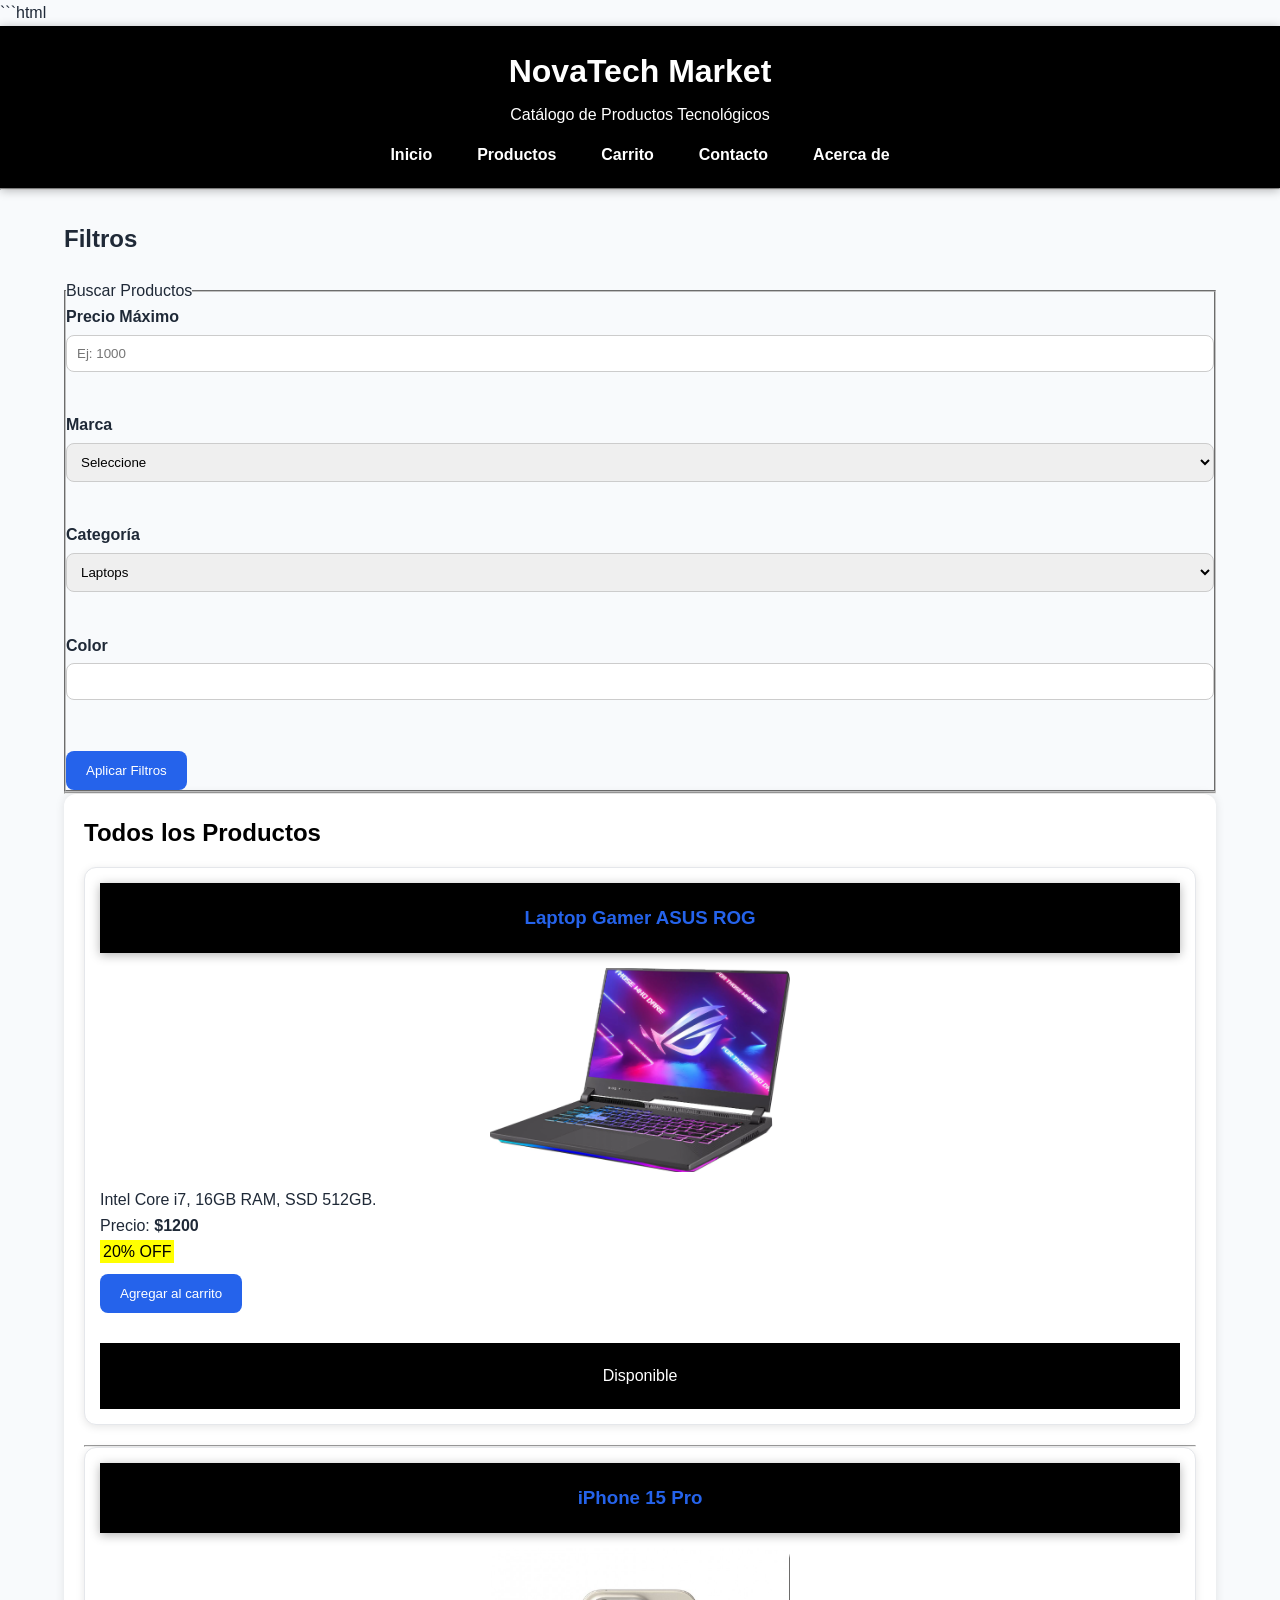
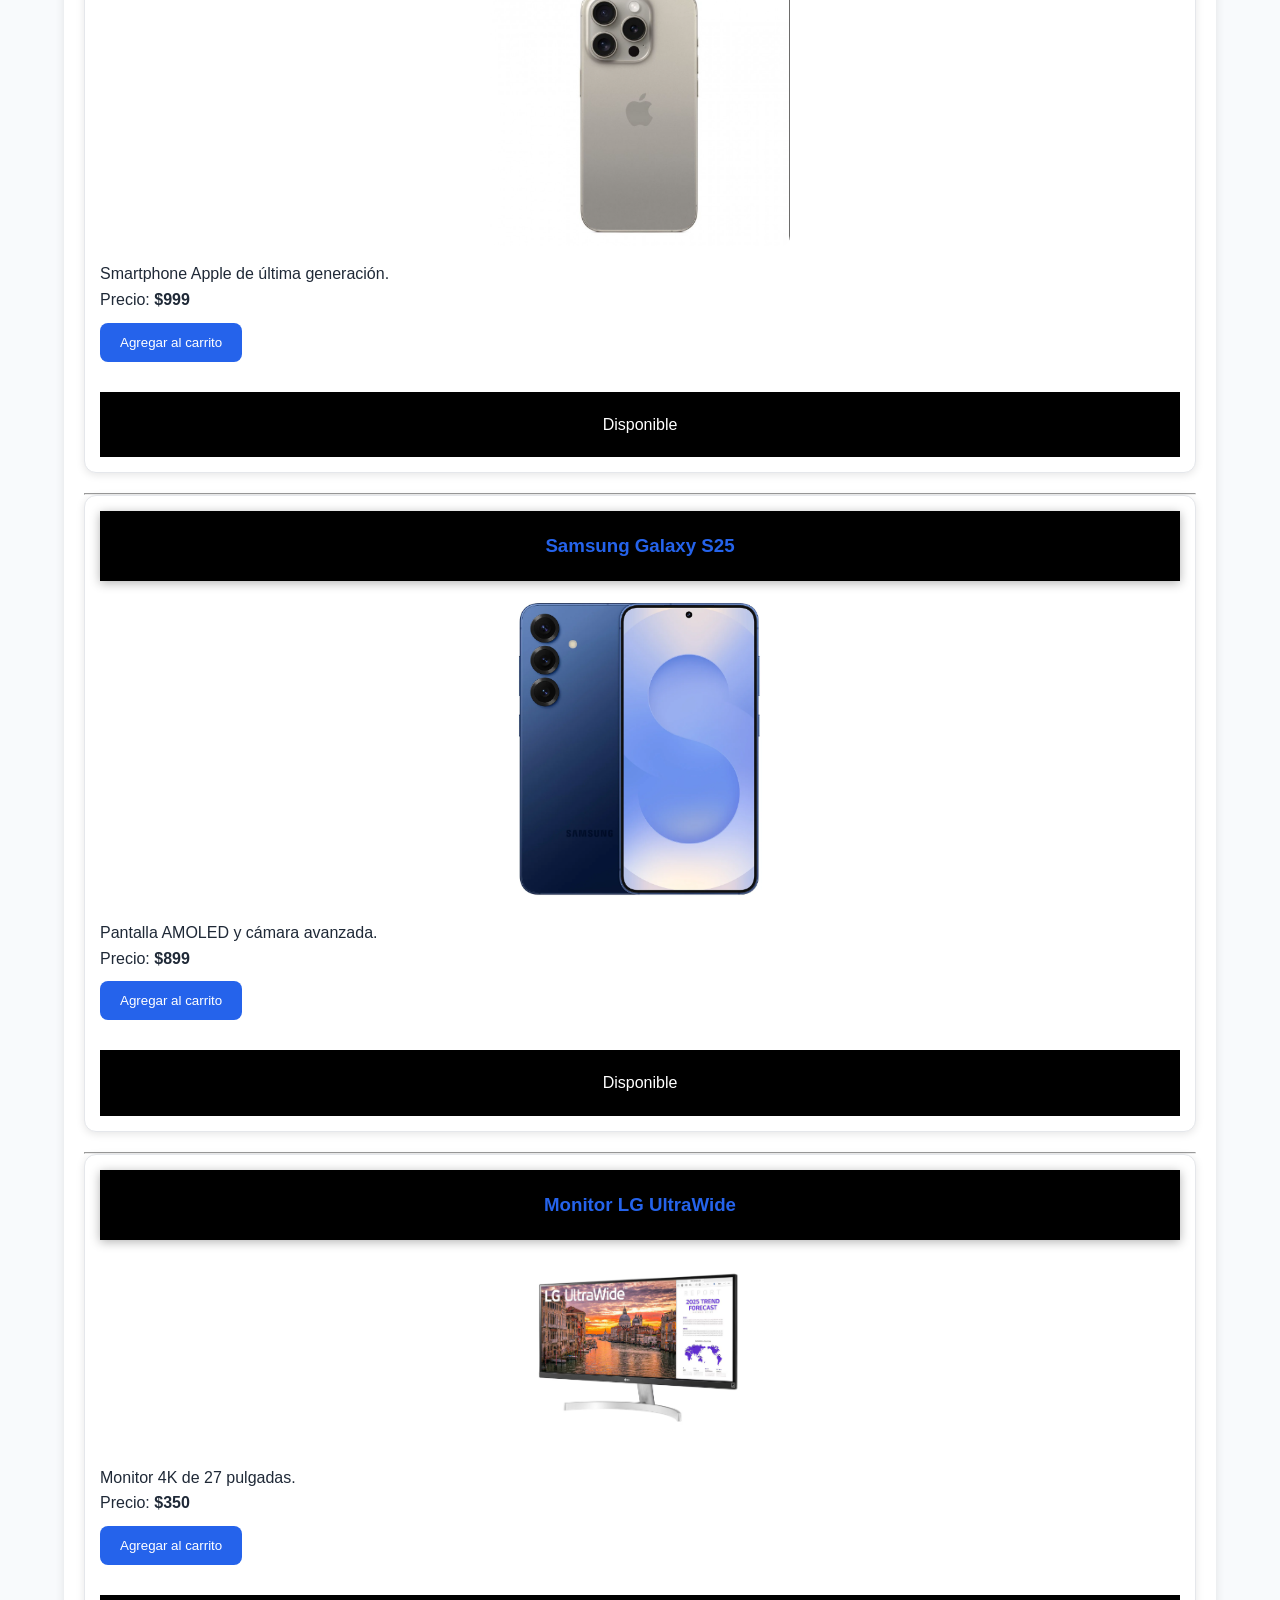
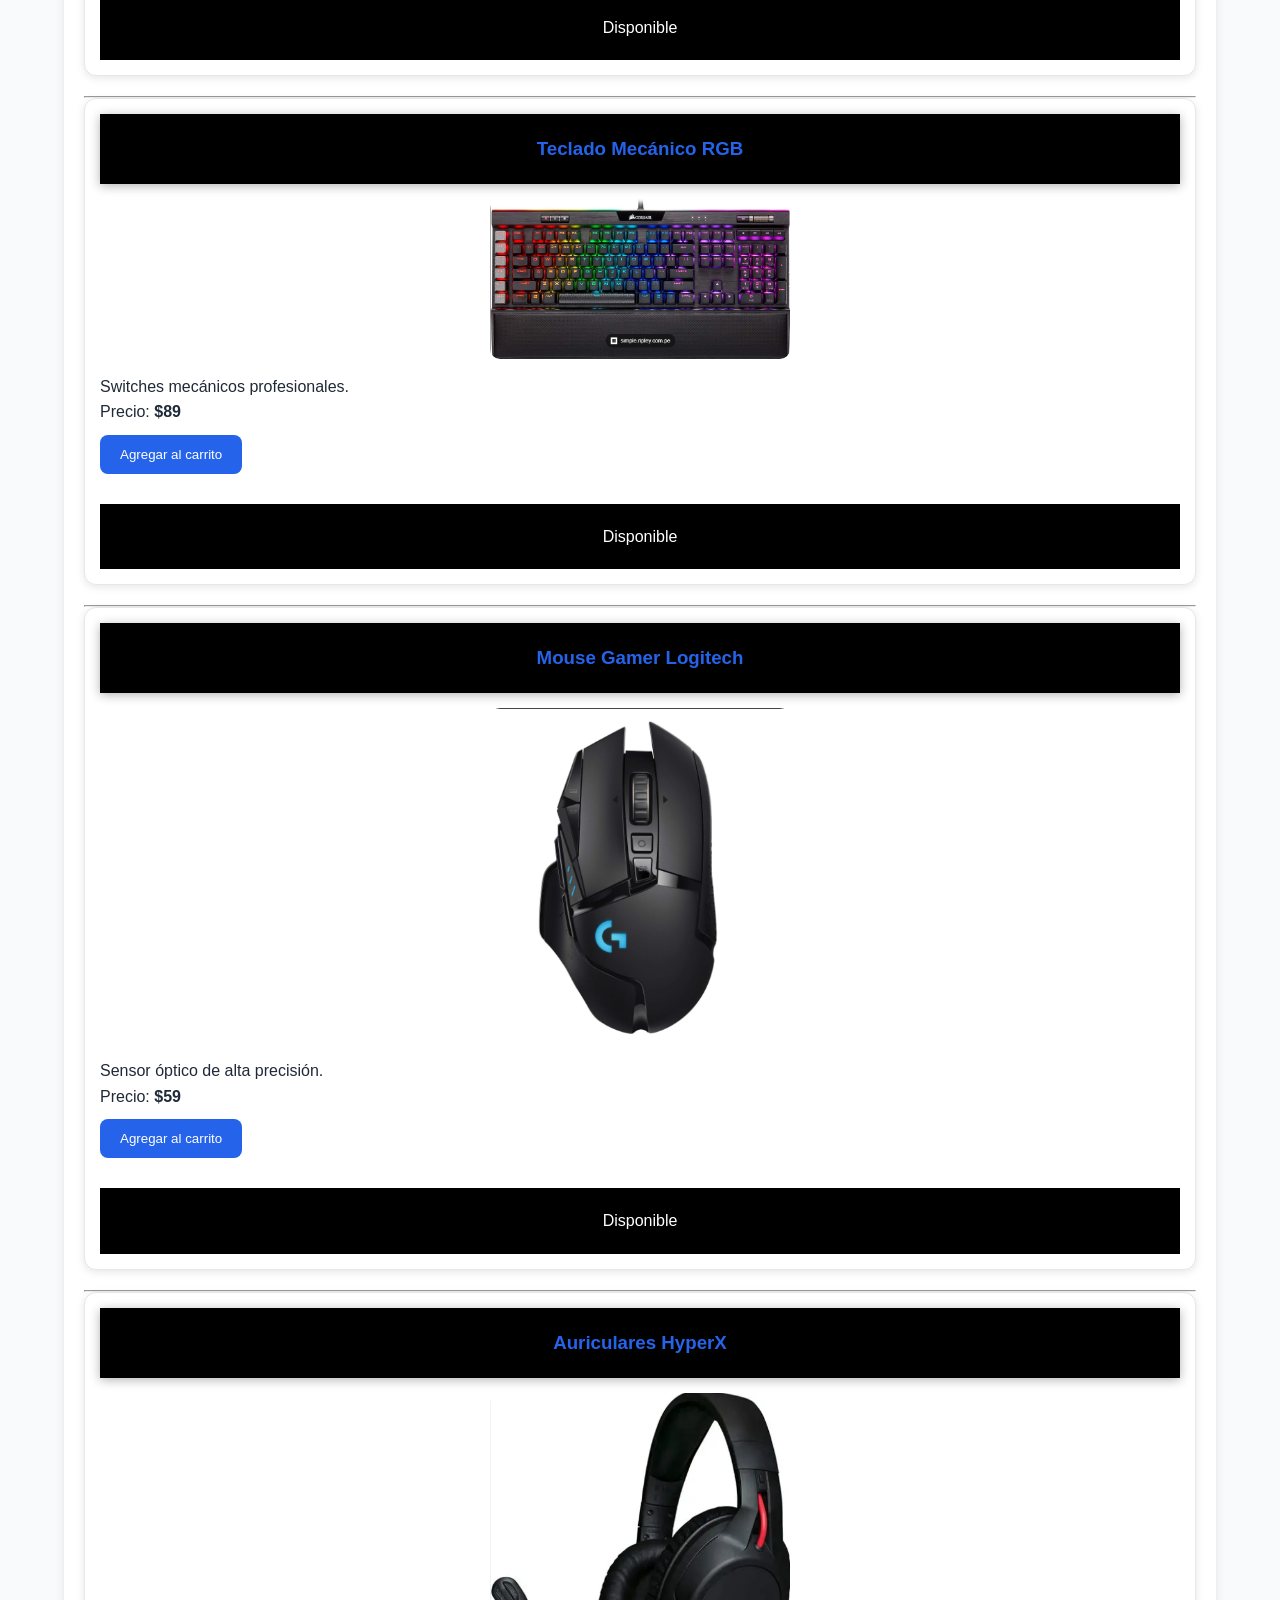
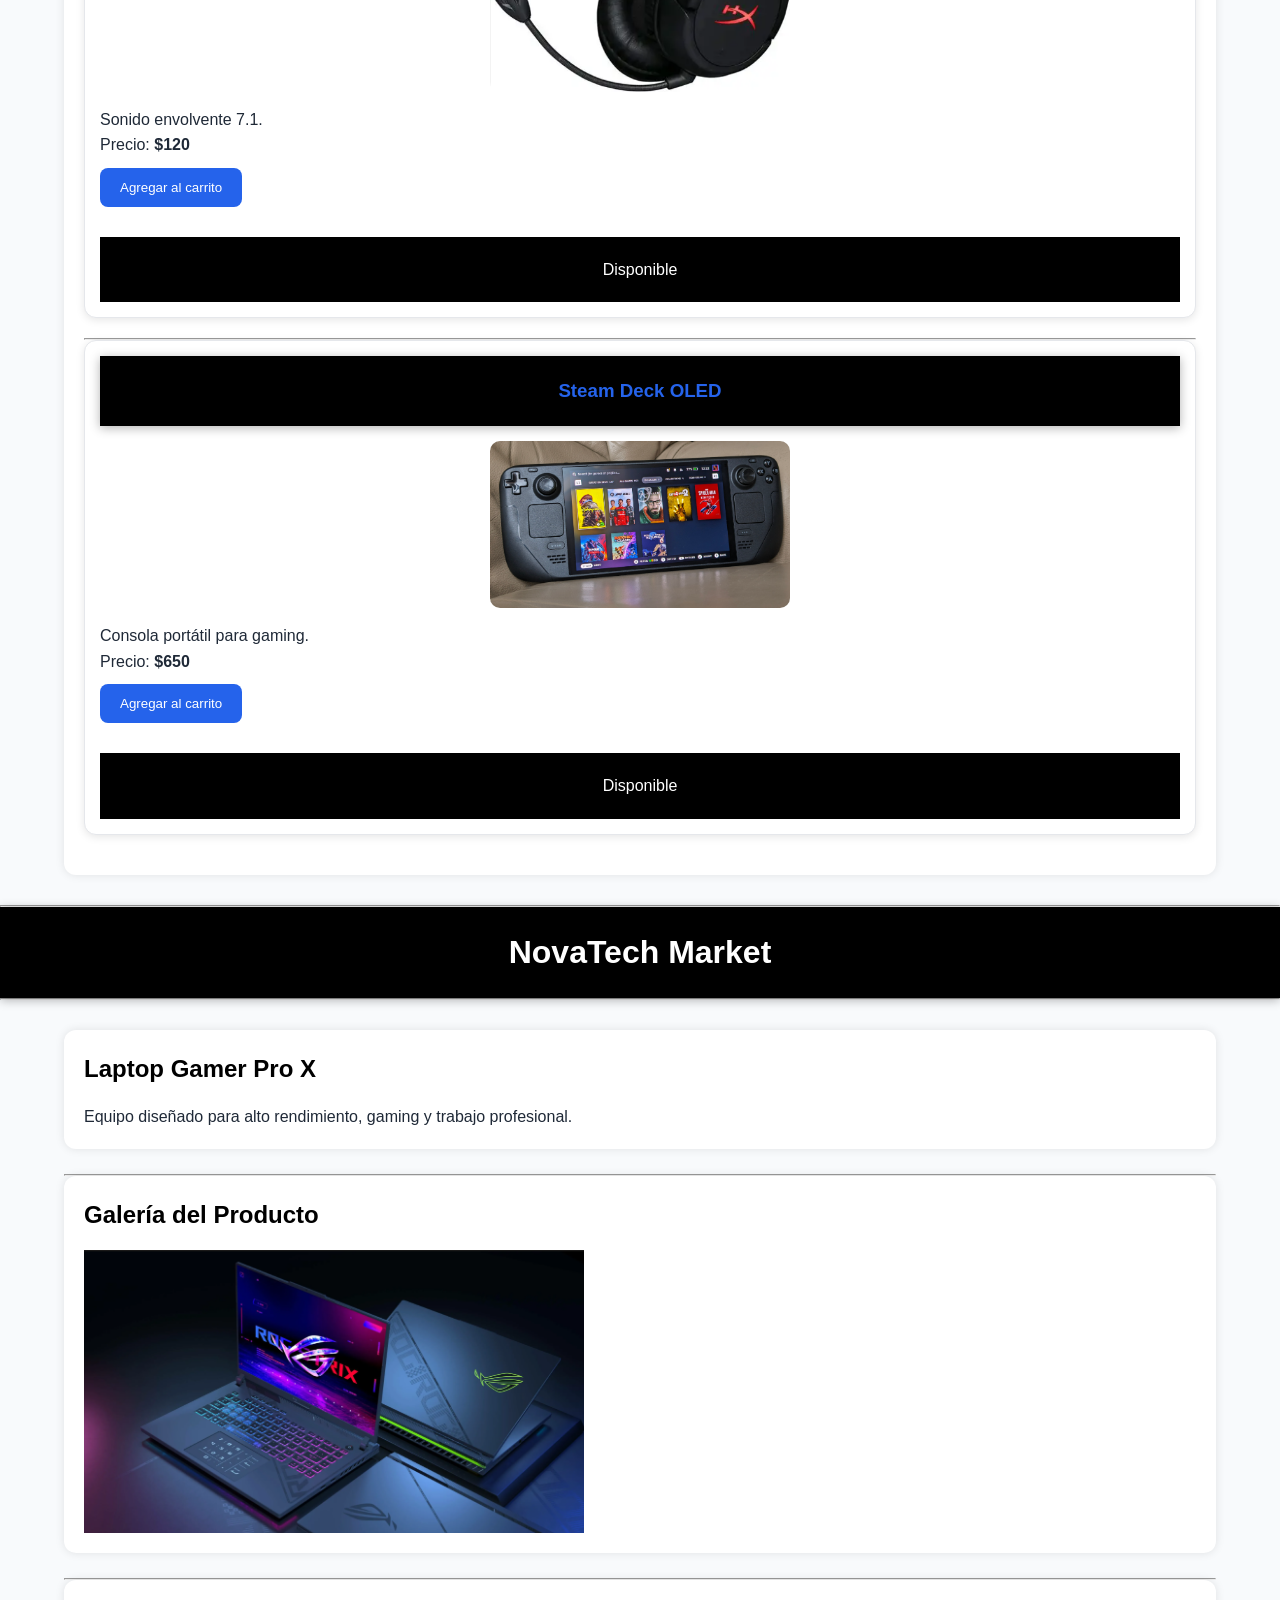
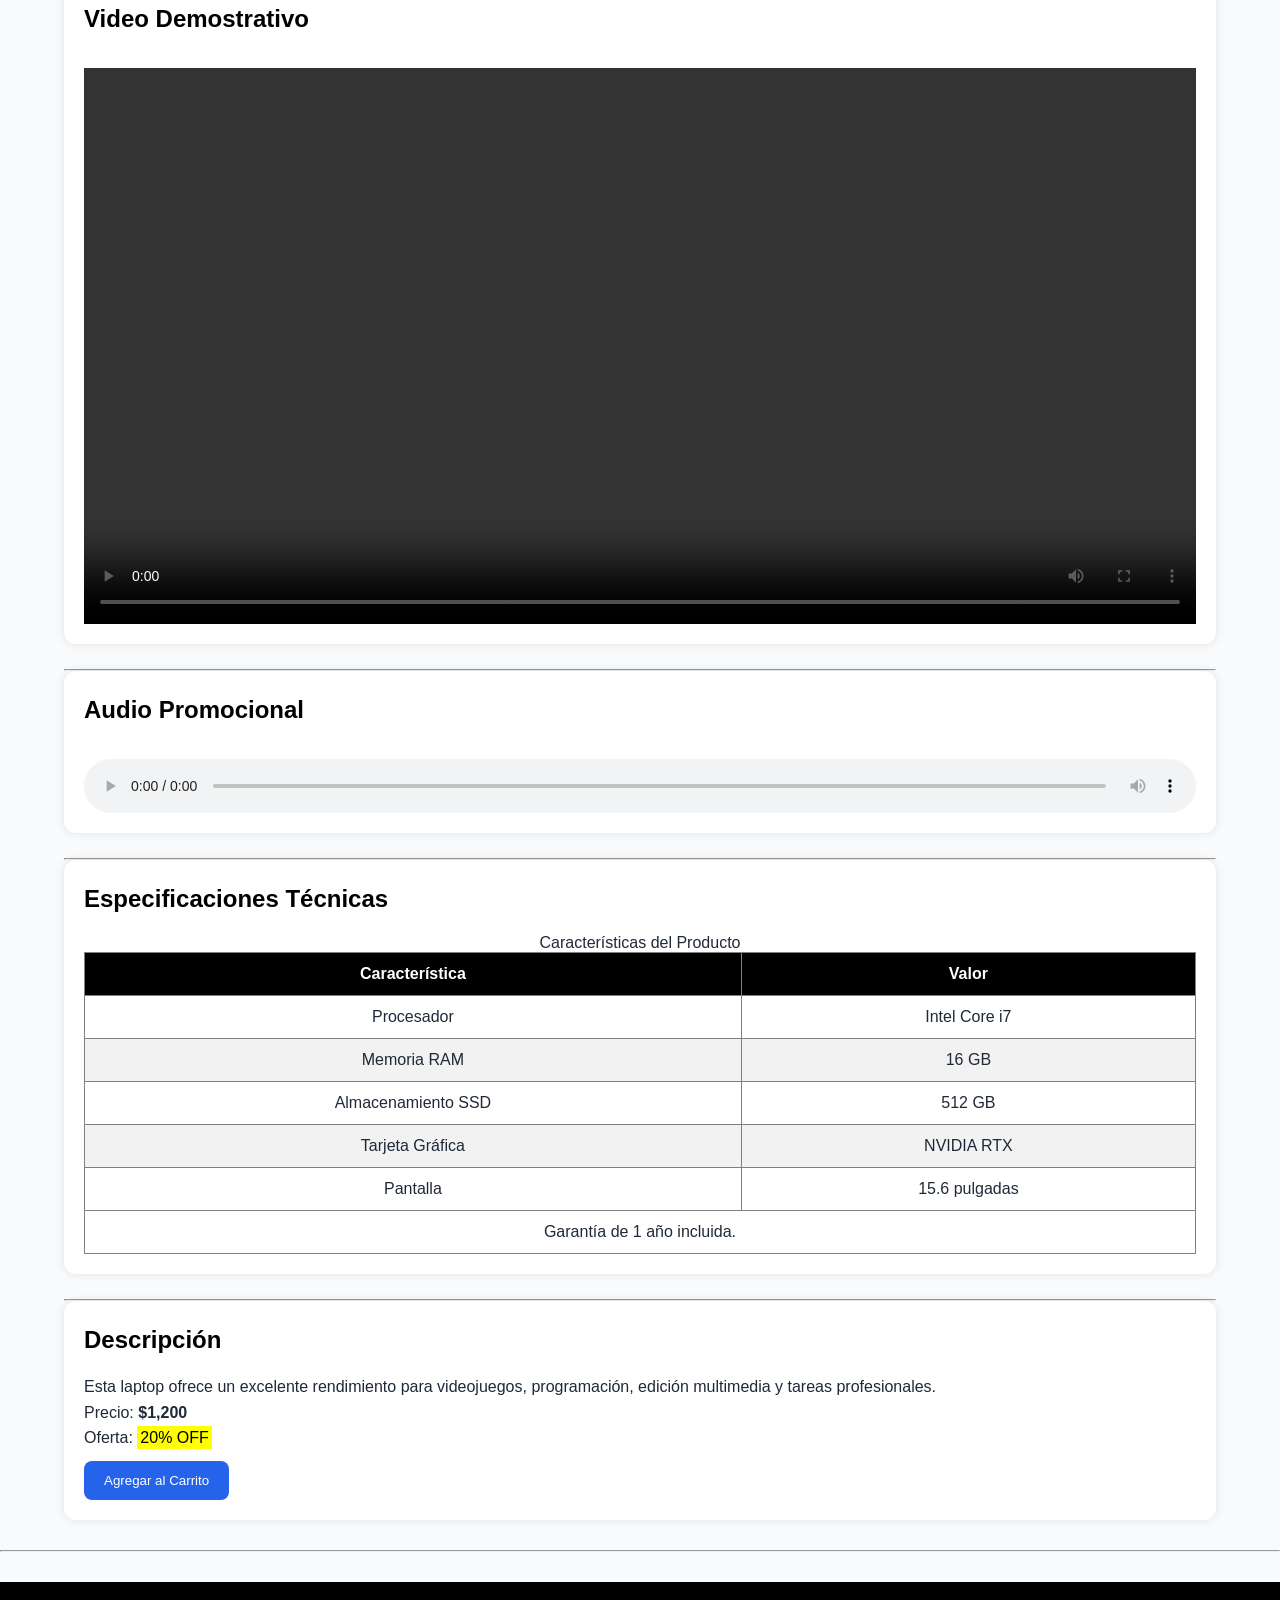
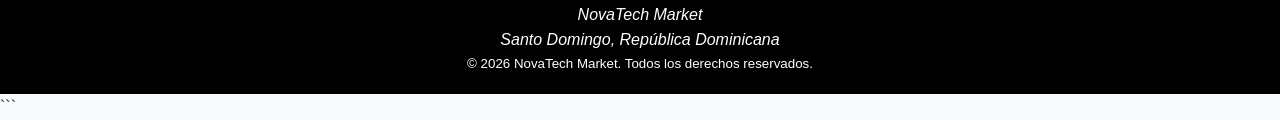
==== Practica 2/productos.html @ 78e275a7 "Add files via upload" ====
```html
<!DOCTYPE html>
<html lang="es">

<head>

    <meta charset="UTF-8">

    <meta name="viewport"
          content="width=device-width, initial-scale=1.0">

    <title>Productos | NovaTech Market</title>

        <link rel="stylesheet" href="css/estilos.css">
        <link rel="stylesheet" href="css/responsive.css">
        <link rel="stylesheet" href="css/animaciones.css">


</head>

<body>

    <!-- ENCABEZADO -->

    <header>

        <h1>NovaTech Market</h1>

        <p>Catálogo de Productos Tecnológicos</p>

        <nav>

            <ul>

                <li><a href="index.html">Inicio</a></li>

                <li><a href="productos.html">Productos</a></li>

                <li><a href="carrito.html">Carrito</a></li>

                <li><a href="contacto.html">Contacto</a></li>

                <li><a href="acerca.html">Acerca de</a></li>

            </ul>

        </nav>

    </header>

    <hr>

    <main>

        <!-- FILTROS -->

        <aside>

            <h2>Filtros</h2>

            <form>

                <fieldset>

                    <legend>Buscar Productos</legend>

                    <label for="precio">
                        Precio Máximo
                    </label>

                    <input
                        type="number"
                        id="precio"
                        placeholder="Ej: 1000">

                    <br><br>

                    <label for="marca">
                        Marca
                    </label>

                    <select id="marca">

                        <option>Seleccione</option>

                        <option>ASUS</option>

                        <option>Apple</option>

                        <option>Samsung</option>

                        <option>Logitech</option>

                        <option>LG</option>

                    </select>

                    <br><br>

                    <label for="categoria">
                        Categoría
                    </label>

                    <select id="categoria">

                        <option>Laptops</option>

                        <option>Smartphones</option>

                        <option>Gaming</option>

                        <option>Accesorios</option>

                    </select>

                    <br><br>

                    <label for="color">
                        Color
                    </label>

                    <input
                        list="colores"
                        id="color">

                    <datalist id="colores">

                        <option value="Negro">

                        <option value="Blanco">

                        <option value="Azul">

                        <option value="Rojo">

                    </datalist>

                    <br><br>

                    <button type="submit">
                        Aplicar Filtros
                    </button>

                </fieldset>

            </form>

        </aside>

        <hr>

        <!-- LISTA DE PRODUCTOS -->

        <section>

            <h2>Todos los Productos</h2>

            <!-- PRODUCTO 1 -->

            <article>

                <header>

                    <h3>Laptop Gamer ASUS ROG</h3>

                </header>

                <img
                    src="img/Screenshot 2023 140.png"
                    alt="Laptop Gamer ASUS"
                    width="250">

                <p>
                    Intel Core i7,
                    16GB RAM,
                    SSD 512GB.
                </p>

                <p>
                    Precio:
                    <strong>$1200</strong>
                </p>

                <p>
                    <mark>20% OFF</mark>
                </p>

                <button>
                    Agregar al carrito
                </button>

                <footer>
                    Disponible
                </footer>

            </article>

            <hr>

            <!-- PRODUCTO 2 -->

            <article>

                <header>

                    <h3>iPhone 15 Pro</h3>

                </header>

                <img
                    src="img/Screenshot -06-17 140907.png"
                    alt="iPhone 15 Pro"
                    width="250">

                <p>
                    Smartphone Apple
                    de última generación.
                </p>

                <p>
                    Precio:
                    <strong>$999</strong>
                </p>

                <button>
                    Agregar al carrito
                </button>

                <footer>
                    Disponible
                </footer>

            </article>

            <hr>

            <!-- PRODUCTO 3 -->

            <article>

                <header>

                    <h3>Samsung Galaxy S25</h3>

                </header>

                <img
                    src="img/jjjjjj.png"
                    alt="Samsung Galaxy S25"
                    width="250">

                <p>
                    Pantalla AMOLED
                    y cámara avanzada.
                </p>

                <p>
                    Precio:
                    <strong>$899</strong>
                </p>

                <button>
                    Agregar al carrito
                </button>

                <footer>
                    Disponible
                </footer>

            </article>

            <hr>

            <!-- PRODUCTO 4 -->

            <article>

                <header>

                    <h3>Monitor LG UltraWide</h3>

                </header>

                <img
                    src="img/hhhhh.png"
                    alt="Monitor LG"
                    width="250">

                <p>
                    Monitor 4K de 27 pulgadas.
                </p>

                <p>
                    Precio:
                    <strong>$350</strong>
                </p>

                <button>
                    Agregar al carrito
                </button>

                <footer>
                    Disponible
                </footer>

            </article>

            <hr>

            <!-- PRODUCTO 5 -->

            <article>

                <header>

                    <h3>Teclado Mecánico RGB</h3>

                </header>

                <img
                    src="img/teclado.png"
                    alt="Teclado RGB"
                    width="250">

                <p>
                    Switches mecánicos
                    profesionales.
                </p>

                <p>
                    Precio:
                    <strong>$89</strong>
                </p>

                <button>
                    Agregar al carrito
                </button>

                <footer>
                    Disponible
                </footer>

            </article>

            <hr>

            <!-- PRODUCTO 6 -->

            <article>

                <header>

                    <h3>Mouse Gamer Logitech</h3>

                </header>

                <img
                    src="img/mouse.png"
                    alt="Mouse Logitech"
                    width="250">

                <p>
                    Sensor óptico
                    de alta precisión.
                </p>

                <p>
                    Precio:
                    <strong>$59</strong>
                </p>

                <button>
                    Agregar al carrito
                </button>

                <footer>
                    Disponible
                </footer>

            </article>

            <hr>

            <!-- PRODUCTO 7 -->

            <article>

                <header>

                    <h3>Auriculares HyperX</h3>

                </header>

                <img
                    src="img/rrrrr.png"
                    alt="Auriculares HyperX"
                    width="250">

                <p>
                    Sonido envolvente 7.1.
                </p>

                <p>
                    Precio:
                    <strong>$120</strong>
                </p>

                <button>
                    Agregar al carrito
                </button>

                <footer>
                    Disponible
                </footer>

            </article>

            <hr>

            <!-- PRODUCTO 8 -->

            <article>

                <header>

                    <h3>Steam Deck OLED</h3>

                </header>

                <img
                    src="img/shot.png"
                    alt="Steam Deck OLED"
                    width="250">

                <p>
                    Consola portátil para gaming.
                </p>

                <p>
                    Precio:
                    <strong>$650</strong>
                </p>

                <button>
                    Agregar al carrito
                </button>

                <footer>
                    Disponible
                </footer>

            </article>

        </section>

    </main>

    <hr>


</body>

<body>

    <!-- ENCABEZADO -->

    <header>

        <h1>NovaTech Market</h1>


    </header>

    <hr>

    <main>

        <!-- DETALLE DEL PRODUCTO -->

        <section>

            <h2>Laptop Gamer Pro X</h2>

            <p>
                Equipo diseñado para alto rendimiento,
                gaming y trabajo profesional.
            </p>

        </section>

        <hr>

        <!-- REQUISITO 5: GALERÍA MULTIMEDIA -->

        <section>

            <h2>Galería del Producto</h2>

            <picture>

                <!-- IMAGEN PARA MÓVILES -->

                <source media="(max-width: 600px)"
                        srcset="img/tu-imagen-movil.jpg">

                <!-- INSERTAR AQUÍ LA IMAGEN PRINCIPAL -->

                <img
                    src="img/Laptop Gamer Pro X.png"
                    alt="Imagen del producto"
                    width="500">

            </picture>

        </section>

        <hr>

        <!-- REQUISITO 5: VIDEO DEL PRODUCTO -->

        <section>

            <h2>Video Demostrativo</h2>

            <!-- INSERTAR AQUÍ EL VIDEO -->

            <video controls width="500">

                <source
                    src="video/tu-video.mp4"
                    type="video/mp4">

                Tu navegador no soporta video.

            </video>

        </section>

        <hr>

        <!-- REQUISITO 5: AUDIO PROMOCIONAL -->

        <section>

            <h2>Audio Promocional</h2>

            <!-- INSERTAR AQUÍ EL AUDIO -->

            <audio controls>

                <source
                    src="audio/tu-audio.mp3"
                    type="audio/mpeg">

                Tu navegador no soporta audio.

            </audio>

        </section>

        <hr>

        <!-- REQUISITO 5: INFORMACIÓN TÉCNICA -->

        <section>

            <h2>Especificaciones Técnicas</h2>

            <table border="1">

                <caption>
                    Características del Producto
                </caption>

                <thead>

                    <tr>

                        <th>Característica</th>

                        <th>Valor</th>

                    </tr>

                </thead>

                <tbody>

                    <tr>

                        <td>Procesador</td>

                        <td>Intel Core i7</td>

                    </tr>

                    <tr>

                        <td>Memoria RAM</td>

                        <td>16 GB</td>

                    </tr>

                    <tr>

                        <td>Almacenamiento SSD</td>

                        <td>512 GB</td>

                    </tr>

                    <tr>

                        <td>Tarjeta Gráfica</td>

                        <td>NVIDIA RTX</td>

                    </tr>

                    <tr>

                        <td>Pantalla</td>

                        <td>15.6 pulgadas</td>

                    </tr>

                </tbody>

                <tfoot>

                    <tr>

                        <td colspan="2">

                            Garantía de 1 año incluida.

                        </td>

                    </tr>

                </tfoot>

            </table>

        </section>

        <hr>

        <!-- INFORMACIÓN DEL PRODUCTO -->

        <section>

            <h2>Descripción</h2>

            <p>

                Esta laptop ofrece un excelente
                rendimiento para videojuegos,
                programación, edición multimedia
                y tareas profesionales.

            </p>

            <p>

                Precio:
                <strong>$1,200</strong>

            </p>

            <p>

                Oferta:
                <mark>20% OFF</mark>

            </p>

            <button>
                Agregar al Carrito
            </button>

        </section>

    </main>

    <hr>

    <!-- PIE DE PÁGINA -->

    <footer>

        <address>

            NovaTech Market<br>
            Santo Domingo,
            República Dominicana

        </address>

        <small>

            © 2026 NovaTech Market.
            Todos los derechos reservados.

        </small>

    </footer>

</body>

</html>
```
---- Practica 2/css/estilos.css ----
/* =====================================
   VARIABLES CSS
   Aquí se crean variables reutilizables
   para colores del sitio web.
===================================== */

:root {

    /* Color principal utilizado en encabezados y pie de página */
    --color-primario: black;

    /* Color secundario utilizado en botones y enlaces */
    --color-secundario: #2563EB;

    /* Color utilizado para resaltar elementos */
    --color-acento: #F59E0B;

    /* Color de fondo general de la página */
    --color-fondo: #F8FAFC;

    /* Color principal del texto */
    --color-texto: #1F2937;

    /* Color blanco reutilizable */
    --color-blanco: #FFFFFF;

    /* Color gris para bordes y detalles */
    --color-gris: #E5E7EB;

}

/* =====================================
   CONFIGURACIÓN GENERAL
===================================== */

* {

    /* Elimina márgenes predeterminados */
    margin: 0;

    /* Elimina rellenos predeterminados */
    padding: 0;

    /* Incluye padding y borde dentro del tamaño total */
    box-sizing: border-box;

}

body {

    /* Fuente principal del sitio */
    font-family: Arial, Helvetica, sans-serif;

    /* Color de fondo de la página */
    background-color: var(--color-fondo);

    /* Color del texto */
    color: var(--color-texto);

    /* Espaciado entre líneas */
    line-height: 1.6;

}

/* =====================================
   HEADER
===================================== */

header {

    /* Color de fondo del encabezado */
    background-color: var(--color-primario);

    /* Color del texto */
    color: white;

    /* Espacio interno */
    padding: 20px;

    /* Centra el contenido */
    text-align: center;

    /* Mantiene el header visible al hacer scroll */
    position: sticky;

    /* Lo fija en la parte superior */
    top: 0;

    /* Prioridad de visualización */
    z-index: 1000;

    /* Sombra debajo del encabezado */
    box-shadow: 0 2px 10px rgba(0,0,0,0.3);

}

header p {

    /* Espacio superior para separar el texto */
    margin-top: 5px;

}

/* =====================================
   MENÚ DE NAVEGACIÓN
===================================== */

nav ul {

    /* Elimina viñetas */
    list-style: none;

    /* Muestra elementos en fila */
    display: flex;

    /* Centra horizontalmente */
    justify-content: center;

    /* Permite que bajen de línea */
    flex-wrap: wrap;

    /* Espacio entre elementos */
    gap: 15px;

    /* Separación superior */
    margin-top: 15px;

}

nav a {

    /* Quita subrayado */
    text-decoration: none;

    /* Texto blanco */
    color: white;

    /* Texto en negrita */
    font-weight: bold;

    /* Espaciado interno */
    padding: 10px 15px;

    /* Bordes redondeados */
    border-radius: 8px;

    /* Suaviza animaciones */
    transition: 0.3s;

}

nav a:hover {

    /* Color al pasar el mouse */
    background-color: var(--color-acento);

    color: black;

}

/* =====================================
   MAIN
===================================== */

main {

    /* Ancho del contenido */
    width: 90%;

    /* Centra horizontalmente */
    margin: 30px auto;

}

/* =====================================
   SECCIONES
===================================== */

section {

    /* Fondo blanco */
    background-color: white;

    /* Espacio interno */
    padding: 20px;

    /* Separación entre secciones */
    margin-bottom: 25px;

    /* Bordes redondeados */
    border-radius: 12px;

    /* Sombra suave */
    box-shadow: 0 0 10px rgba(0,0,0,0.1);

}

section h2 {

    /* Espacio debajo del título */
    margin-bottom: 15px;

    /* Color del título */
    color: var(--color-primario);

}

/* =====================================
   PRODUCTOS
===================================== */

article {

    /* Fondo blanco */
    background-color: white;

    /* Borde gris */
    border: 1px solid var(--color-gris);

    /* Esquinas redondeadas */
    border-radius: 12px;

    /* Espaciado interno */
    padding: 15px;

    /* Separación inferior */
    margin-bottom: 20px;

    /* Sombra ligera */
    box-shadow: 0 2px 8px rgba(0,0,0,0.1);

    /* Animación suave */
    transition: 0.3s;

}

article:hover {

    /* Agranda ligeramente la tarjeta */
    transform: scale(1.03);

}

article img {

    /* Ocupa todo el ancho disponible */
    width: 100%;

    /* Máximo de 300px */
    max-width: 300px;

    /* Convierte la imagen en bloque */
    display: block;

    /* Centra la imagen */
    margin: 15px auto;

    /* Bordes redondeados */
    border-radius: 10px;

}

article h3 {

    /* Color del nombre del producto */
    color: var(--color-secundario);

}

/* =====================================
   BOTONES
===================================== */

button,
input[type="submit"],
input[type="reset"] {

    /* Color de fondo */
    background-color: var(--color-secundario);

    /* Texto blanco */
    color: white;

    /* Sin borde */
    border: none;

    /* Espaciado interno */
    padding: 12px 20px;

    /* Bordes redondeados */
    border-radius: 8px;

    /* Cursor de mano */
    cursor: pointer;

    /* Margen superior */
    margin-top: 10px;

    /* Transición suave */
    transition: 0.3s;

}

button:hover,
input[type="submit"]:hover,
input[type="reset"]:hover {

    /* Cambia color al pasar el mouse */
    background-color: var(--color-acento);

    color: black;

}

/* =====================================
   FORMULARIOS
===================================== */

form {

    /* Separación superior */
    margin-top: 20px;

}

label {

    /* Texto en negrita */
    font-weight: bold;

}

input,
textarea,
select {

    /* Ancho completo */
    width: 100%;

    /* Espacio interno */
    padding: 10px;

    /* Márgenes */
    margin-top: 5px;
    margin-bottom: 15px;

    /* Borde gris */
    border: 1px solid #ccc;

    /* Bordes redondeados */
    border-radius: 8px;

}

input:focus,
textarea:focus,
select:focus {

    /* Quita borde predeterminado */
    outline: none;

    /* Resalta el campo seleccionado */
    border: 2px solid var(--color-secundario);

}

/* =====================================
   TABLAS
===================================== */

table {

    /* Ocupa todo el ancho */
    width: 100%;

    /* Une bordes */
    border-collapse: collapse;

    margin-top: 15px;

}

th {

    /* Fondo oscuro */
    background-color: var(--color-primario);

    color: white;

    padding: 12px;

}

td {

    padding: 12px;

    text-align: center;

}

tr:nth-child(even) {

    /* Color alternado para filas pares */
    background-color: #f2f2f2;

}

tr:hover {

    /* Resalta fila seleccionada */
    background-color: #ddd;

}

/* =====================================
   IMÁGENES
===================================== */

img {

    /* Imagen adaptable */
    max-width: 100%;

    height: auto;

}

/* =====================================
   VIDEO Y AUDIO
===================================== */

video,
audio {

    /* Ocupan todo el ancho disponible */
    width: 100%;

    margin-top: 15px;

}

/* =====================================
   DETAILS Y SUMMARY
===================================== */

details {

    /* Separación entre bloques */
    margin-bottom: 15px;

    padding: 10px;

    border: 1px solid #ccc;

    border-radius: 8px;

}

summary {

    /* Cursor tipo mano */
    cursor: pointer;

    /* Texto en negrita */
    font-weight: bold;

    color: var(--color-secundario);

}

/* =====================================
   METER Y PROGRESS
===================================== */

meter,
progress {

    /* Ancho completo */
    width: 100%;

    /* Altura de la barra */
    height: 25px;

    margin-top: 10px;

}

/* =====================================
   FOOTER
===================================== */

footer {

    /* Fondo oscuro */
    background-color: var(--color-primario);

    /* Texto blanco */
    color: white;

    /* Centrado */
    text-align: center;

    padding: 20px;

    margin-top: 30px;

}

/* =====================================
   TEXTO ESPECIAL
===================================== */

mark {

    /* Resalta texto */
    background-color: yellow;

    padding: 3px;

}

blockquote {

    /* Línea decorativa lateral */
    border-left: 5px solid var(--color-secundario);

    padding-left: 15px;

    margin: 15px 0;

    /* Texto en cursiva */
    font-style: italic;

}

/* =====================================
   RESPONSIVE
===================================== */

@media (max-width: 768px) {

    /* Menú en columna para tablets */
    nav ul {

        flex-direction: column;

        align-items: center;

    }

    /* Contenido más ancho */
    main {

        width: 95%;

    }

    /* Imagen ocupa todo el ancho */
    article img {

        width: 100%;

    }

}

@media (max-width: 480px) {

    /* Reduce padding del encabezado */
    header {

        padding: 15px;

    }

    /* Reduce padding de secciones */
    section {

        padding: 15px;

    }

}
---- Practica 2/css/animaciones.css ----
/* =====================================
   ANIMACIONES.CSS
   NovaTech Market

   Este archivo contiene animaciones
   y efectos visuales para mejorar
   la experiencia del usuario.
===================================== */


/* =====================================
   ANIMACIÓN DE APARICIÓN
===================================== */

/*
   Define una animación llamada "aparecer"
   que hace que un elemento aparezca
   gradualmente desde abajo.
*/
@keyframes aparecer {

    from {

        /* Elemento invisible al inicio */
        opacity: 0;

        /* Comienza 30px más abajo */
        transform: translateY(30px);

    }

    to {

        /* Elemento completamente visible */
        opacity: 1;

        /* Regresa a su posición original */
        transform: translateY(0);

    }

}

/*
   Aplica la animación a todas las secciones.
   Duración: 1 segundo.
*/
section {

    animation: aparecer 1s ease-in-out;

}


/* =====================================
   ANIMACIÓN DEL HEADER
===================================== */

/*
   Crea una animación para que el
   encabezado se deslice desde arriba.
*/
@keyframes deslizarHeader {

    from {

        /* Comienza fuera de la pantalla */
        transform: translateY(-100%);

    }

    to {

        /* Llega a su posición normal */
        transform: translateY(0);

    }

}

/*
   Aplica la animación al header.
*/
header {

    animation: deslizarHeader 1s ease;

}


/* =====================================
   EFECTO EN BOTONES
===================================== */

/*
   Agrega una transición suave
   a todos los cambios del botón.
*/
button,
input[type="submit"],
input[type="reset"] {

    transition: all 0.3s ease;

}

/*
   Cuando el usuario pasa el mouse,
   el botón aumenta ligeramente su tamaño.
*/
button:hover,
input[type="submit"]:hover,
input[type="reset"]:hover {

    transform: scale(1.05);

}


/* =====================================
   EFECTO EN ENLACES DEL MENÚ
===================================== */

/*
   Suaviza las animaciones de los enlaces.
*/
nav a {

    transition: all 0.3s ease;

}

/*
   Mueve ligeramente el enlace hacia arriba
   cuando el usuario pasa el mouse.
*/
nav a:hover {

    transform: translateY(-3px);

}


/* =====================================
   TARJETAS DE PRODUCTOS
===================================== */

/*
   Agrega transición suave a las tarjetas.
*/
article {

    transition: all 0.4s ease;

}

/*
   La tarjeta se eleva y aumenta la sombra
   al pasar el mouse.
*/
article:hover {

    /* Mueve la tarjeta hacia arriba */
    transform: translateY(-10px);

    /* Genera una sombra más pronunciada */
    box-shadow: 0 10px 20px rgba(0,0,0,0.2);

}


/* =====================================
   EFECTO EN IMÁGENES
===================================== */

/*
   Hace suaves los cambios en las imágenes.
*/
img {

    transition: all 0.4s ease;

}

/*
   Amplía ligeramente la imagen al pasar el mouse.
*/
img:hover {

    transform: scale(1.05);

}


/* =====================================
   TABLAS
===================================== */

/*
   Suaviza los cambios de color
   de las filas de la tabla.
*/
tr {

    transition: background-color 0.3s ease;

}


/* =====================================
   FORMULARIOS
===================================== */

/*
   Agrega animación suave a los controles.
*/
input,
textarea,
select {

    transition: all 0.3s ease;

}

/*
   Cuando un campo recibe foco,
   aumenta ligeramente de tamaño.
*/
input:focus,
textarea:focus,
select:focus {

    transform: scale(1.02);

}


/* =====================================
   FOOTER
===================================== */

/*
   El pie de página aparece suavemente
   al cargar la página.
*/
footer {

    animation: aparecer 1.5s ease;

}


/* =====================================
   TÍTULOS
===================================== */

/*
   Los títulos aparecen gradualmente.
*/
h1,
h2,
h3 {

    animation: aparecer 1.2s ease;

}


/* =====================================
   EFECTO PULSO PARA OFERTAS
===================================== */

/*
   Animación que agranda y reduce
   un elemento repetidamente.
*/
@keyframes pulso {

    0% {

        /* Tamaño normal */
        transform: scale(1);

    }

    50% {

        /* Aumenta ligeramente */
        transform: scale(1.08);

    }

    100% {

        /* Regresa al tamaño normal */
        transform: scale(1);

    }

}

/*
   Aplica el efecto pulso a las etiquetas
   resaltadas con <mark>.
*/
mark {

    animation: pulso 2s infinite;

    /* infinite = se repite para siempre */

}


/* =====================================
   PROGRESS Y METER
===================================== */

/*
   Hace aparecer las barras de progreso
   y medidores de forma gradual.
*/
progress,
meter {

    animation: aparecer 2s ease;

}


/* =====================================
   EFECTO DE ROTACIÓN SUAVE
===================================== */

/*
   Animación que rota un elemento
   360 grados continuamente.
*/
@keyframes girar {

    from {

        /* Comienza en 0 grados */
        transform: rotate(0deg);

    }

    to {

        /* Finaliza en 360 grados */
        transform: rotate(360deg);

    }

}

/*
   PARA USAR ESTA ANIMACIÓN:

   class="icono-giro"

   Ejemplo:
   <img src="logo.png" class="icono-giro">
*/

/*
   Clase reutilizable para elementos
   que deben girar continuamente.
*/
.icono-giro {

    /* Permite aplicar transformaciones */
    display: inline-block;

    /* Rotación continua */
    animation: girar 3s linear infinite;

    /*
       3s = duración
       linear = velocidad constante
       infinite = repetición infinita
    */

}
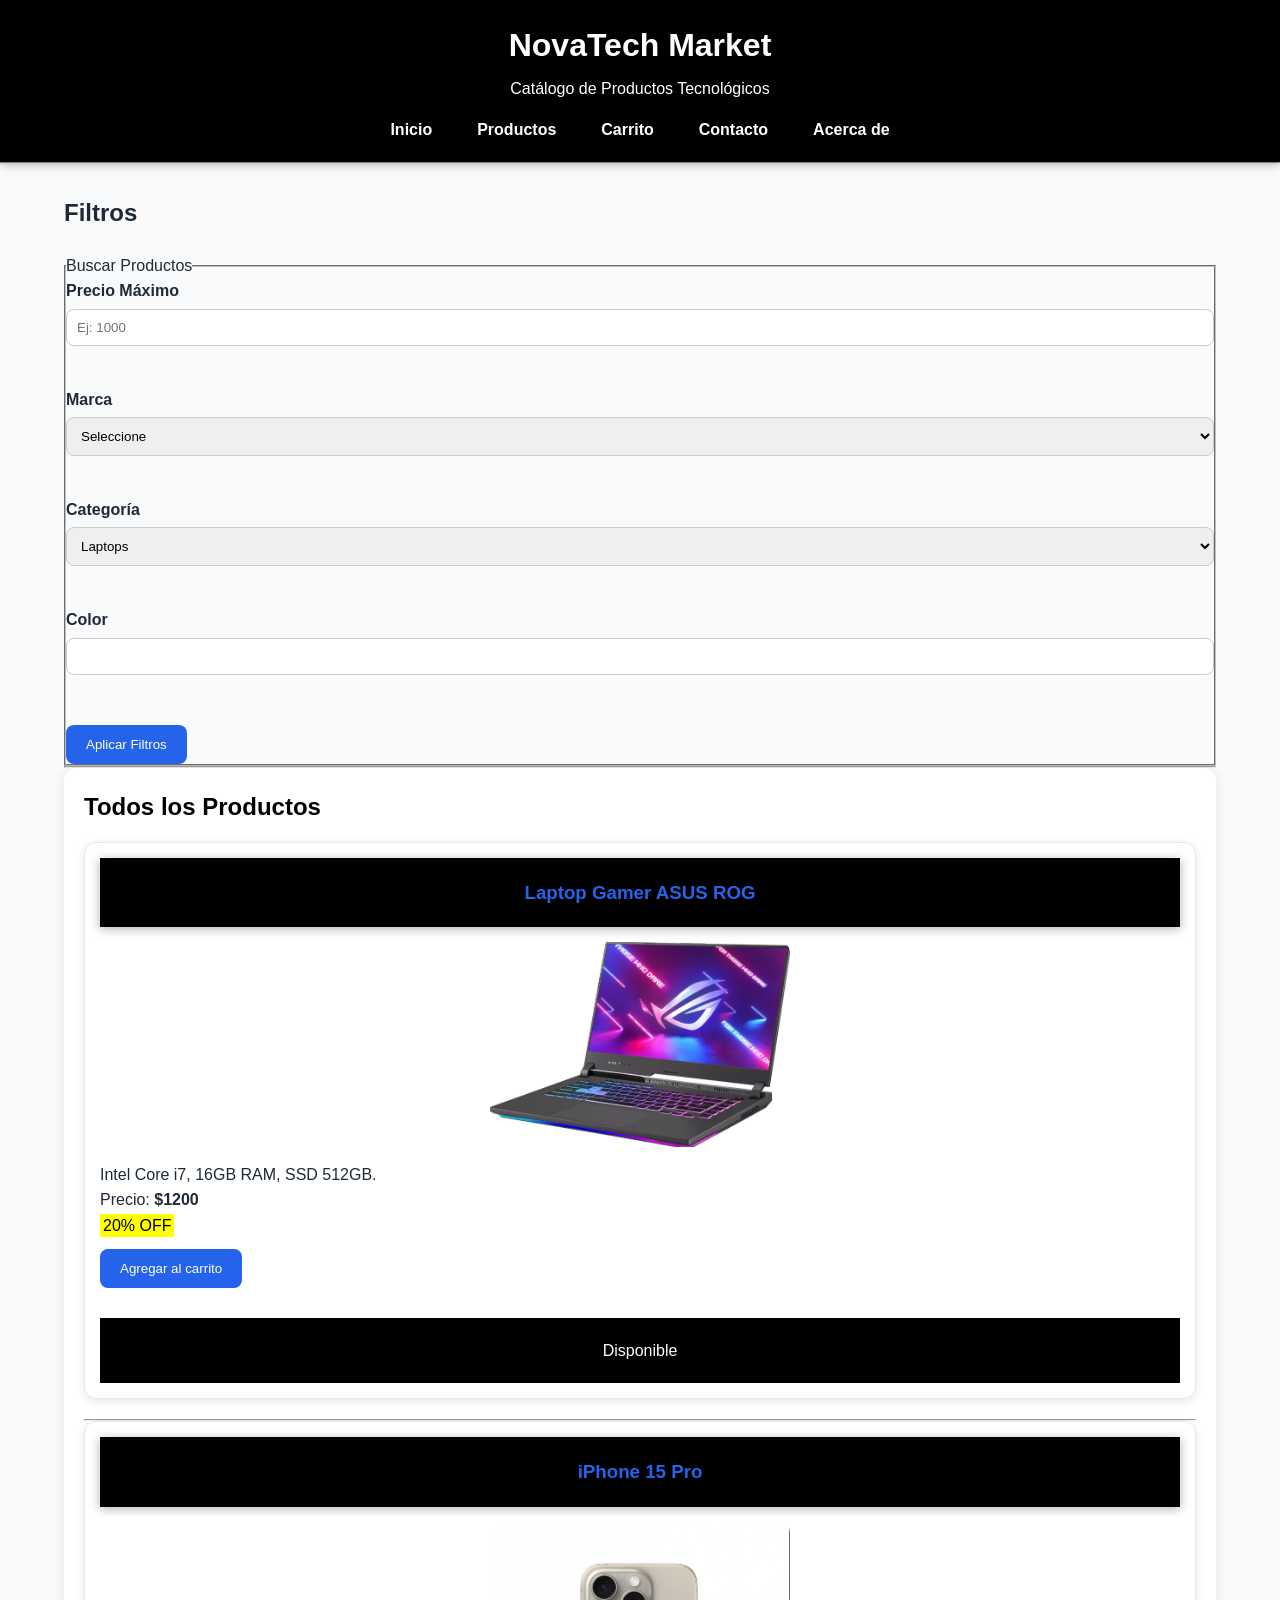
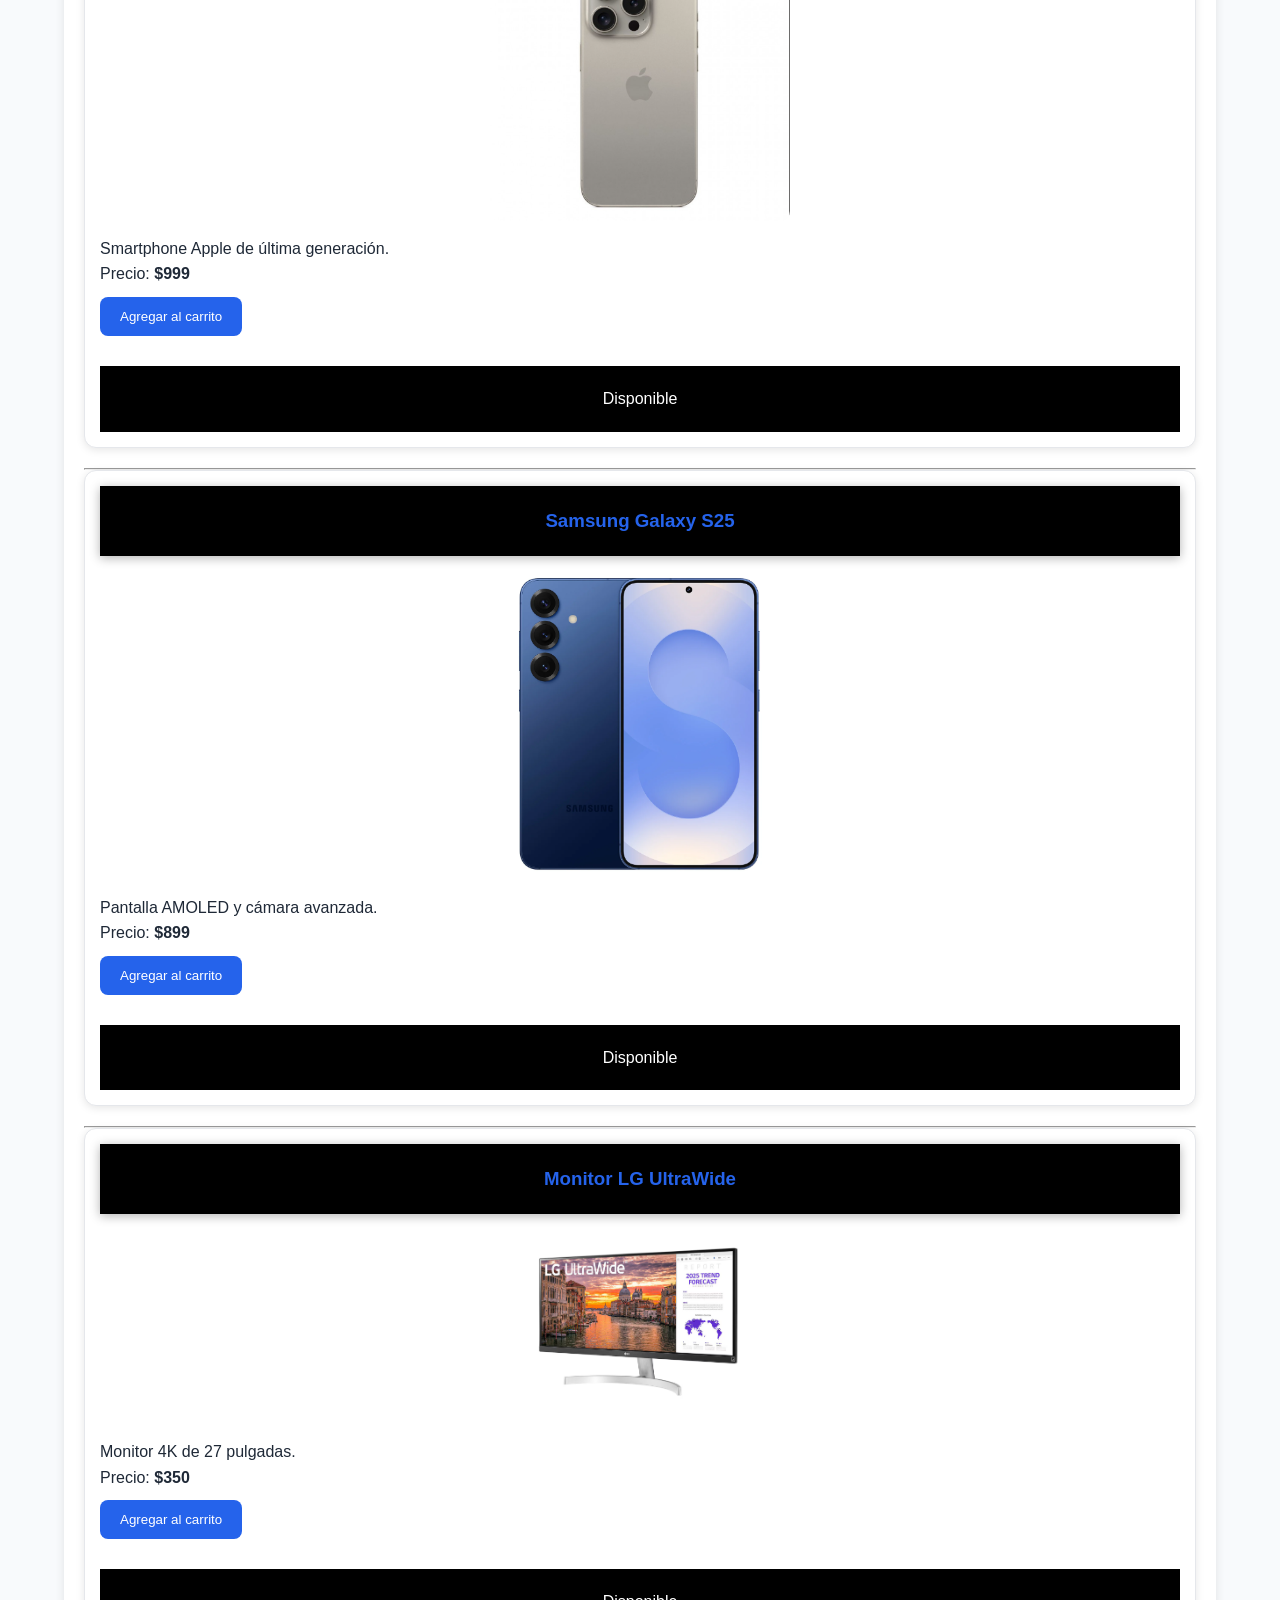
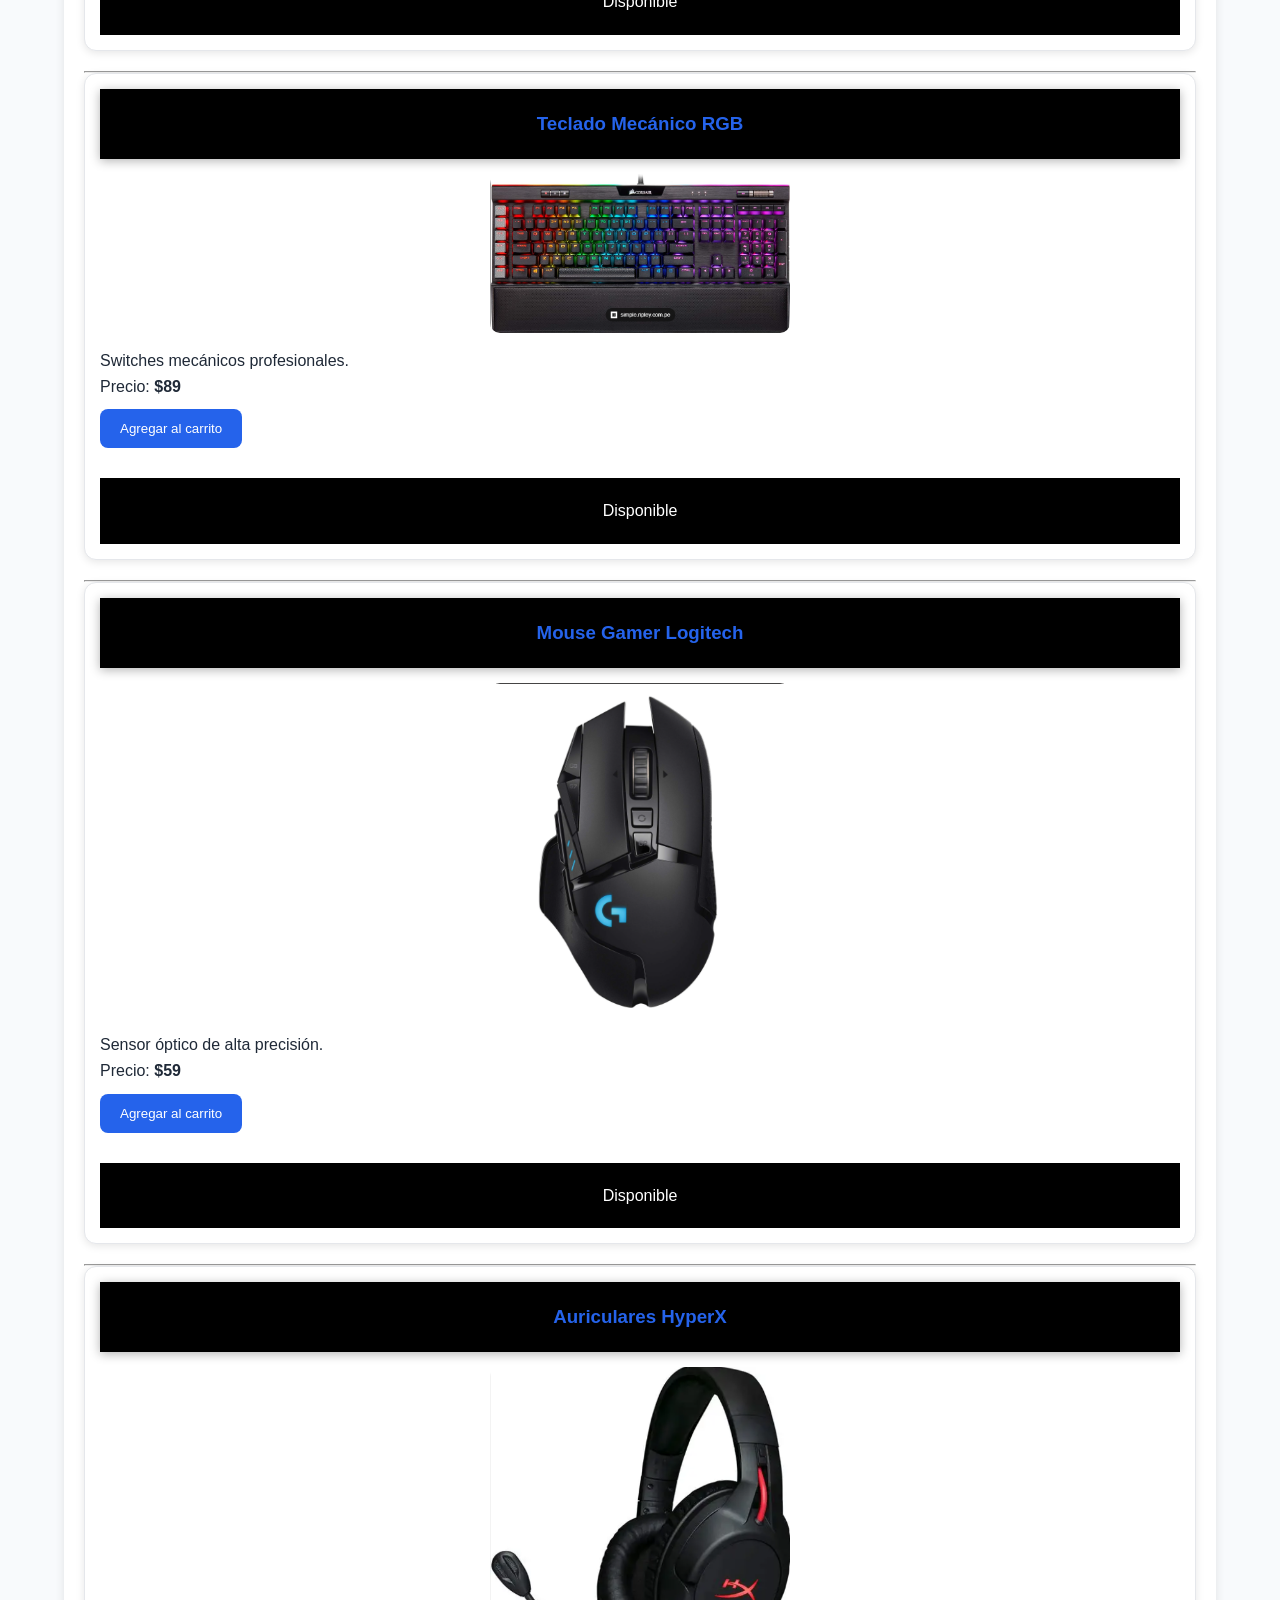
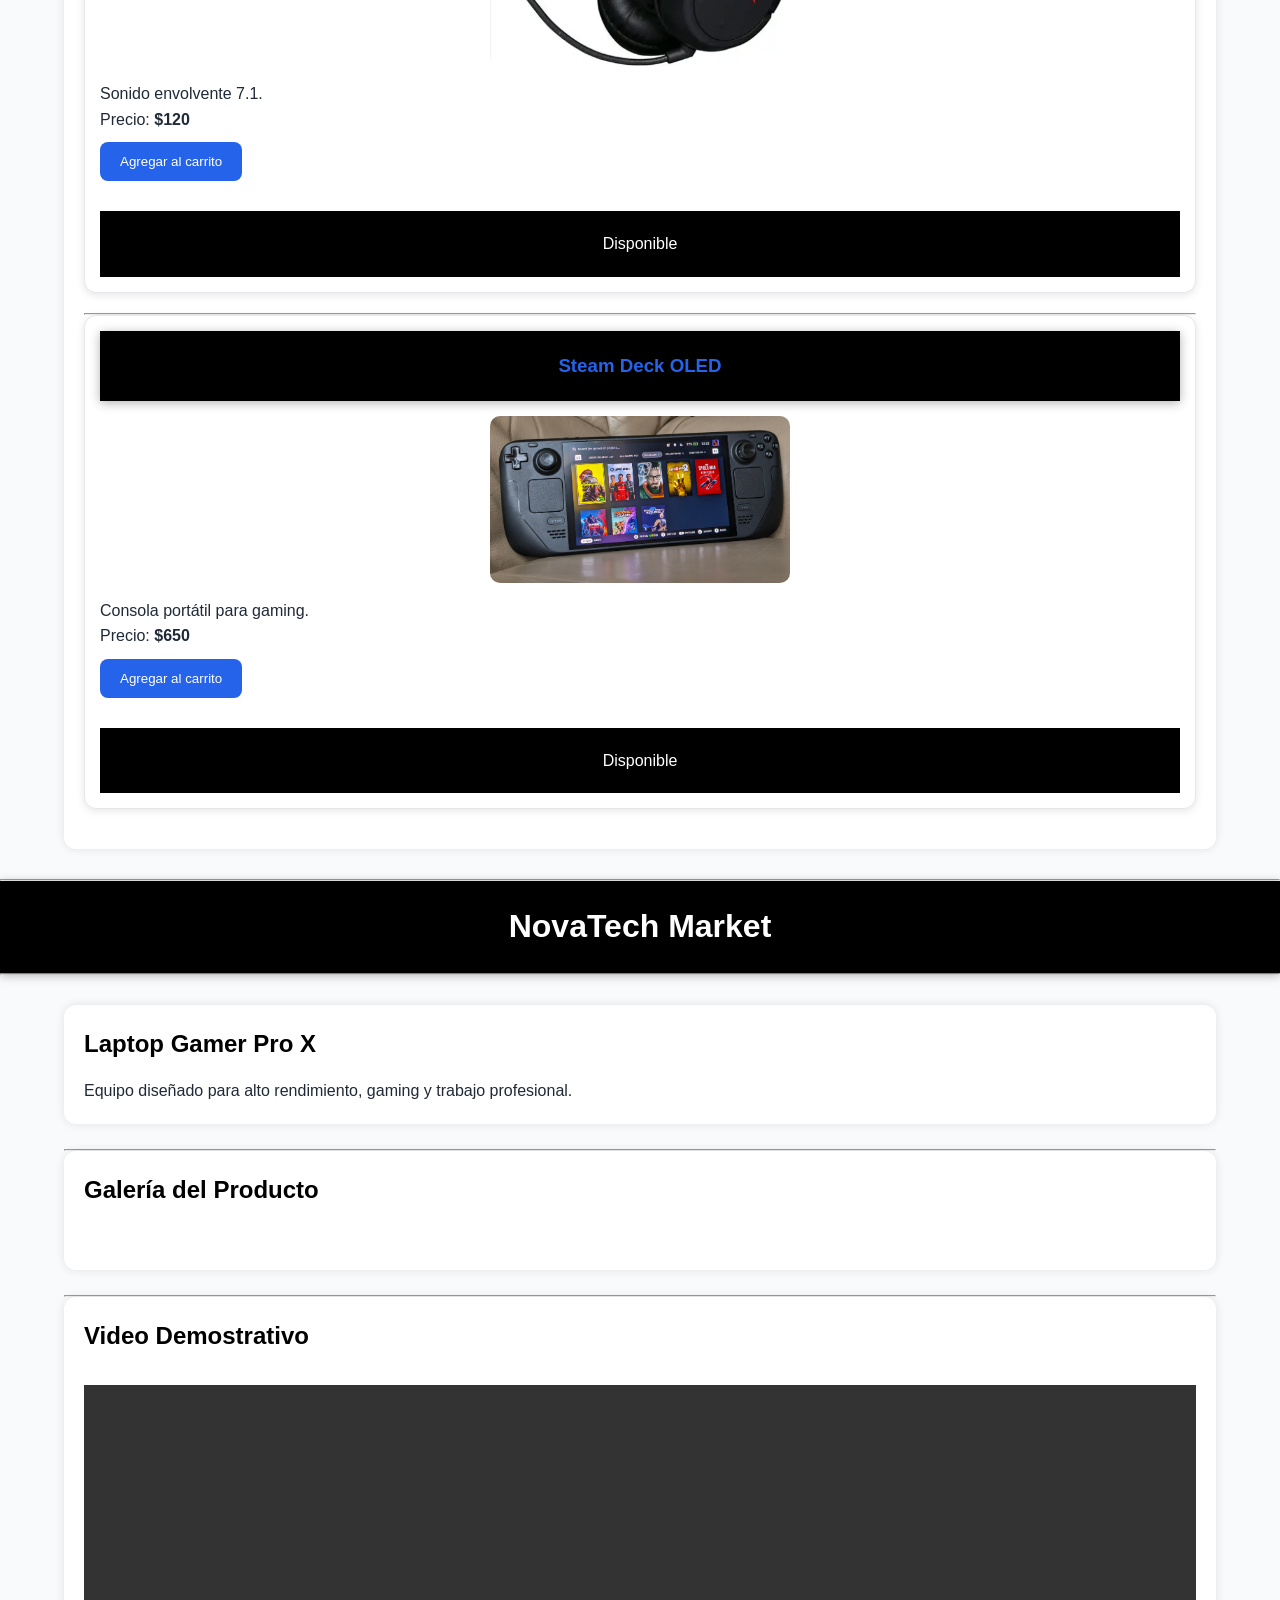
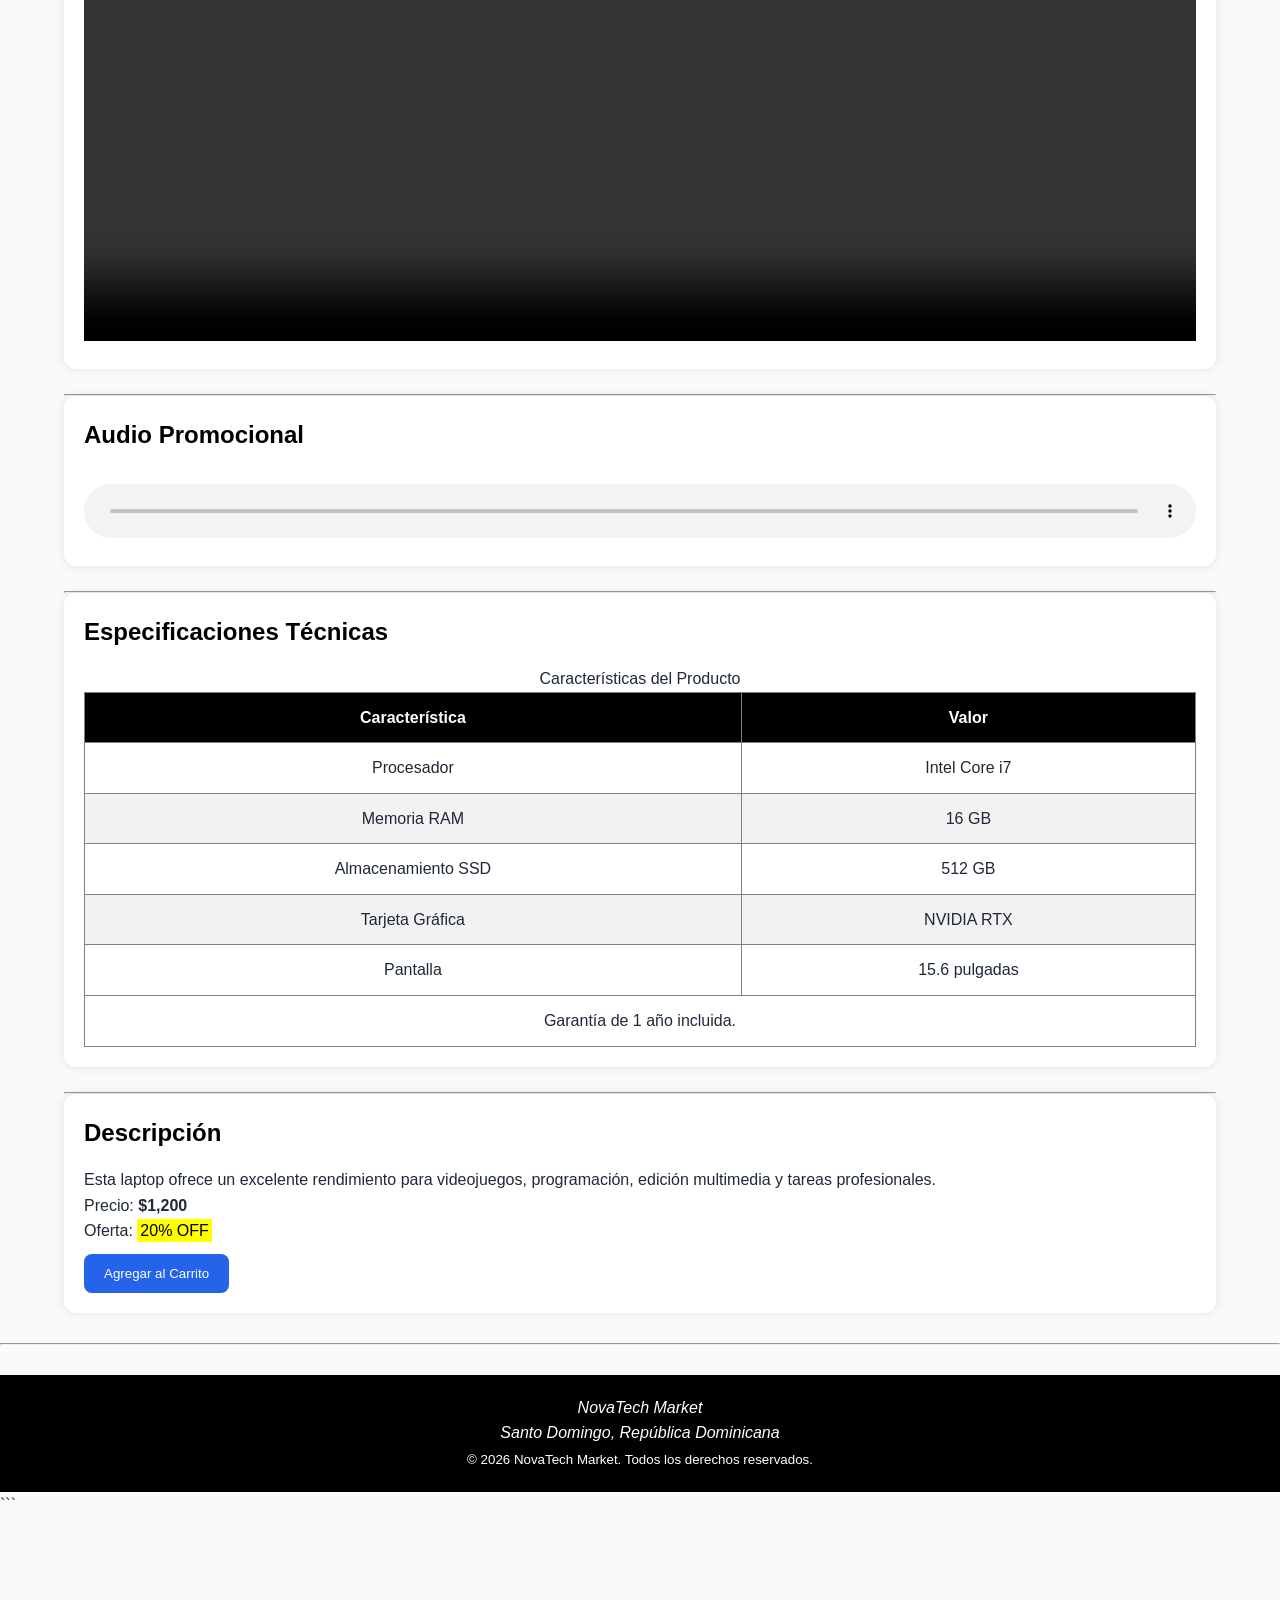
==== commit 9087a83e: "Update productos.html" ====
--- a/Practica 2/productos.html
+++ b/Practica 2/productos.html
@@ -1,4 +1,3 @@
-```html
 <!DOCTYPE html>
 <html lang="es">
 
